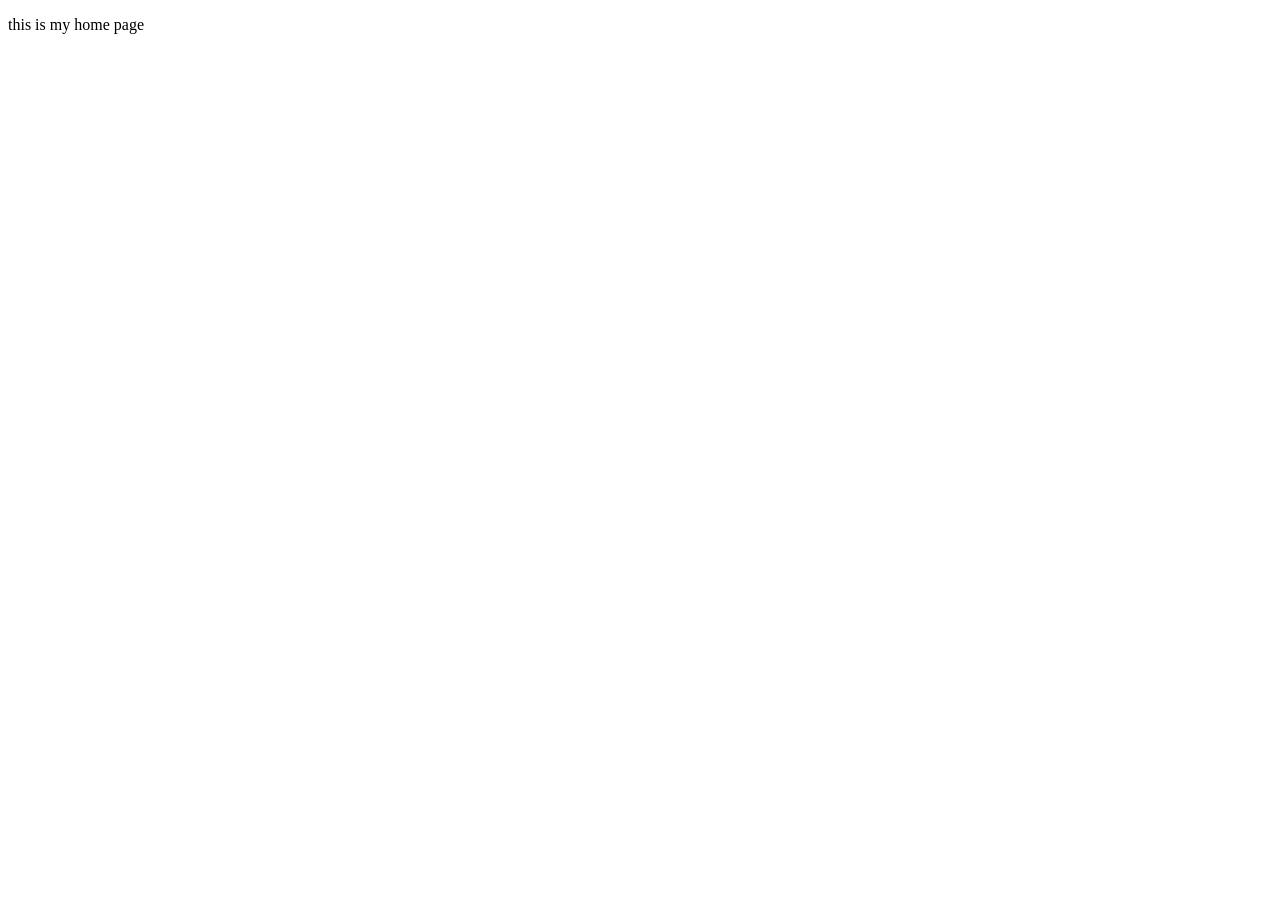
==== index.html @ b2bea454 "initial setup" ====
<!DOCTYPE html>

<html lang="en">

<head>

<meta charset="UTF-8">

<meta name="viewport" content="width=device-width, initial-scale=1.0">

<title>Home Page</title>

<link rel="stylesheet" href="css/style.css">  

</head>

<body>

<!-- Your content will go here -->
<p> this is my home page</p>
</body>

</html>
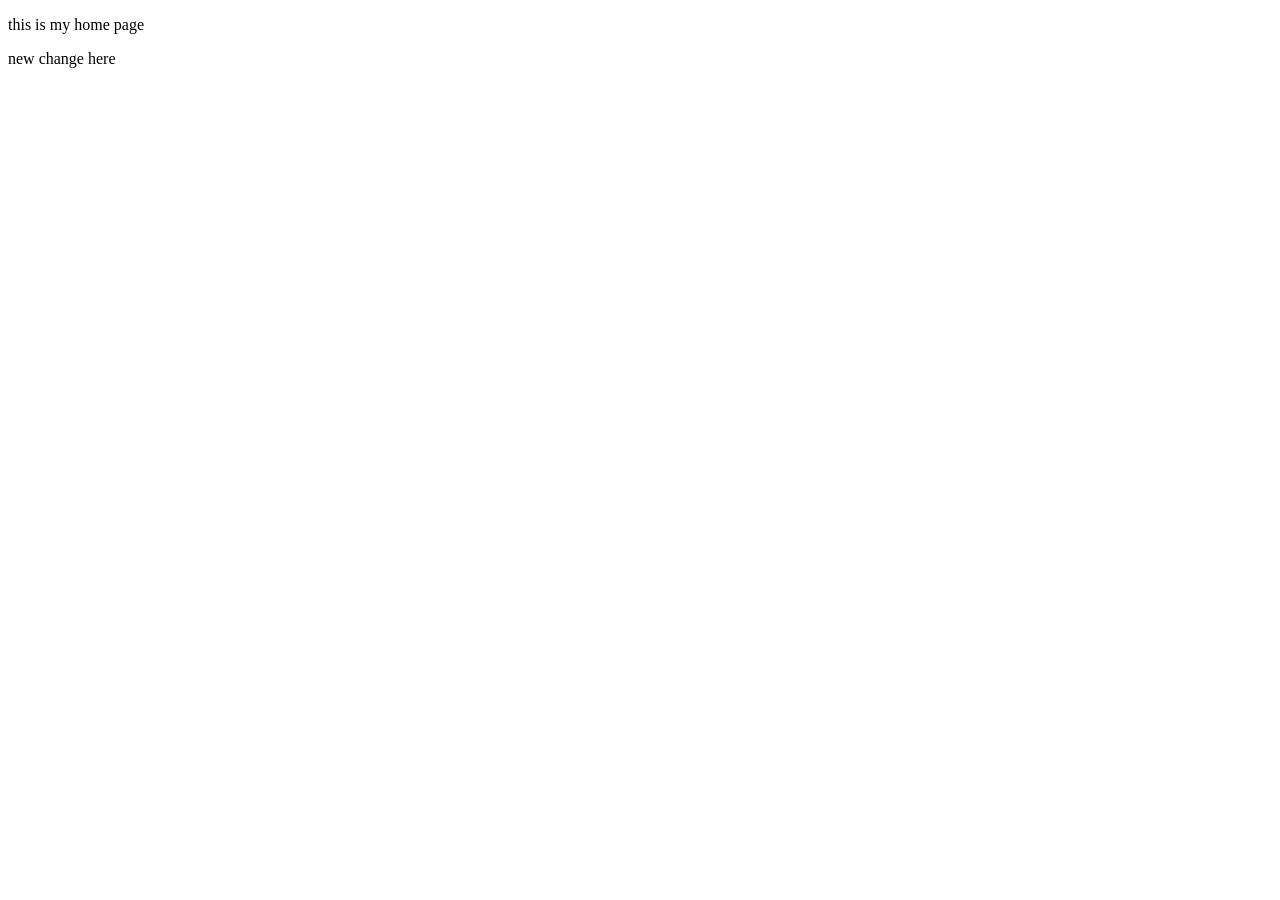
==== commit 45288f85: "update index.html" ====
--- a/index.html
+++ b/index.html
@@ -18,6 +18,7 @@
 
 <!-- Your content will go here -->
 <p> this is my home page</p>
+<p> new change here</p>
 </body>
 
 </html>
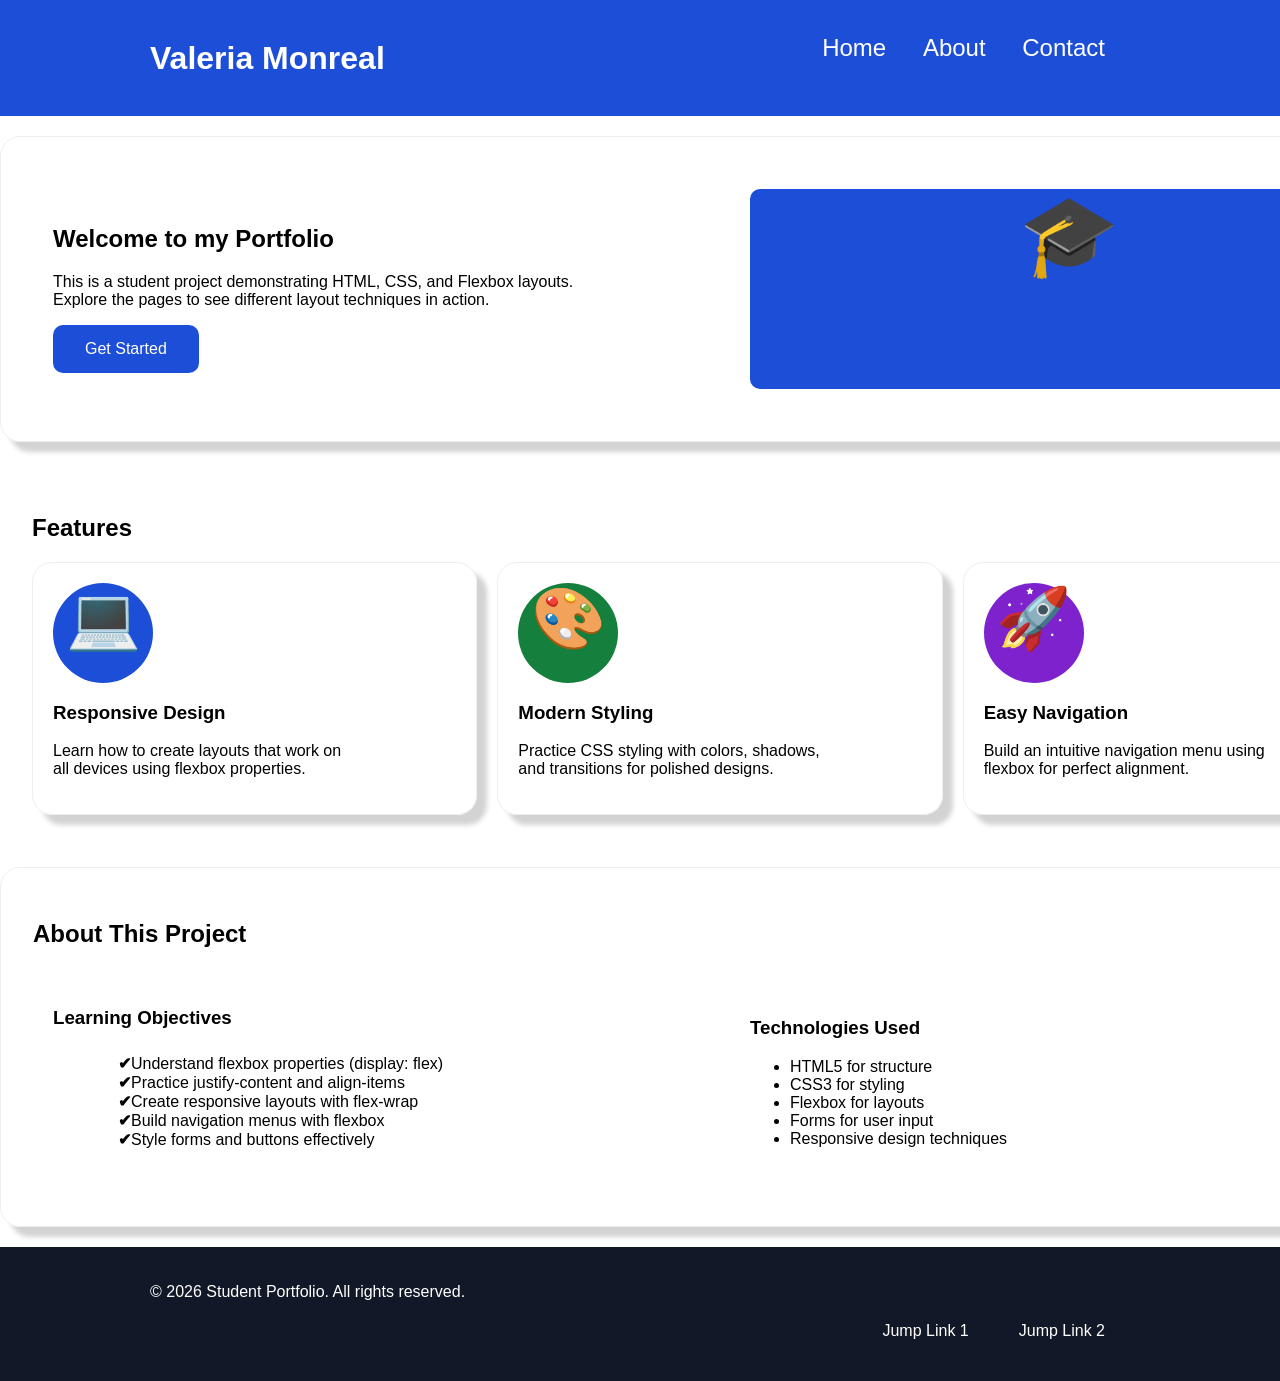
==== commit 08fe50fa: "Updated Website Pages" ====
--- a/index.html
+++ b/index.html
@@ -16,9 +16,108 @@
 
 <body>
 
-<!-- Your content will go here -->
-<p> this is my home page</p>
-<p> new change here</p>
+<header>
+ <div class="flexContainer">
+            <div id="headerName">
+                <p> Valeria Monreal</p>
+            </div>
+            <nav>
+                <ul id="jump1">
+                    <li><a href="index.html"> Home</a></li>
+                    <li><a href="about.html"> About</a></li>
+                    <li><a href="contact.html">Contact</a></li>
+                </ul>
+            </nav>
+        </div>
+  
+</header>
+<main>
+<section class="shadow" id="jump2">
+<div class="flexContainer">
+                <div class="flexItem">
+                    <h1>Welcome to my Portfolio</h1>
+                    <p> This is a student project demonstrating HTML, CSS, and Flexbox layouts. <br>
+                        Explore the pages to see different layout techniques in action.
+                    </p>
+                    <button>Get Started
+                    </button>
+                </div>
+                <div class="flexItem">
+                    <p id="heroIcon">&#x1F393;</p>
+                </div>
+            </div>
+
+</section>
+
+<section>
+    <h2>Features</h2>
+            <div class="flexContainer"> 
+                <div class="shadow flexItem">
+                    <p class="circleBlue"> &#x1F4BB;</p>
+                    <h3>Responsive Design</h3>
+                    <p>Learn how to create layouts that work on <br> all devices using flexbox properties.</p>
+                
+                </div>
+                 <div class="shadow flexItem">
+                    <p class="circleGreen"> &#x1F3A8;</p>
+                    <h3>Modern Styling</h3>
+                    <p>Practice CSS styling with colors, shadows,<br> and transitions for polished designs.</p>
+        
+                </div>
+                <div class="shadow flexItem">
+                    <p class="circlePurple"> &#x1F680;</p>
+                    <h3>Easy Navigation</h3>
+                    <p>Build an intuitive navigation menu using <br>flexbox for perfect alignment.</p>
+                </div>
+            </div>
+
+</section>
+
+<section class="shadow">
+    <h2>About This Project</h2>
+
+    <div class="flexContainer">
+
+        <div class="flexItem">
+            <h3>Learning Objectives</h3>
+            <ul class="listCheckmark">
+                <li>Understand flexbox properties (display: flex)</li>
+                <li>Practice justify-content and align-items</li>
+                <li>Create responsive layouts with flex-wrap</li>
+                <li>Build navigation menus with flexbox</li>
+                <li>Style forms and buttons effectively</li>
+            </ul>
+        </div>
+
+        <div class="flexItem">
+            <h3>Technologies Used</h3>
+            <ul>
+                <li>HTML5 for structure</li>
+                <li>CSS3 for styling</li>
+                <li>Flexbox for layouts</li>
+                <li>Forms for user input</li>
+                <li>Responsive design techniques</li>
+            </ul>
+        </div>
+
+    </div>
+</section>
+
+
+
+
+
+</main>
+<footer>
+
+    <p id="footerText">© 2026 Student Portfolio. All rights reserved.</p>
+    <ul id="footerNav">
+                    <li><a href="#jump1"> Jump Link 1</a></li>
+                    <li><a href="#jump2"> Jump Link 2</a></li>
+                    
+                </ul>
+
+</footer>
 </body>
 
 </html>
--- a/css/style.css
+++ b/css/style.css
@@ -0,0 +1,247 @@
+body{
+    margin: 0;
+    font-family: 'Segoe UI', Tahoma, Geneva, Verdana, sans-serif;
+}
+
+header{
+    background-color: #1D4ED8;
+    padding: 5px 150px 5px;
+}
+
+#headerName{
+    -webkit-flex: 1;
+    -ms-flex: 1;
+    flex: 1;
+    color: #ffffff;
+    font-size: 32px;
+    font-weight: 800;
+    
+}
+
+nav{
+    display: flex;
+    justify-content: flex-end;
+    font-size: 24px;
+    color: #ffffff;
+}
+
+nav a {
+    color: white;
+    text-decoration: none;
+}
+
+nav a:hover {
+    background-color: #111827;
+    color: white;
+}
+
+nav ul li{
+    padding: 5px 25px 25px 5px;
+    list-style-type: none;
+    display: inline-block;
+}
+
+
+
+
+
+main{
+    
+    width: 1440px;
+    margin: 0 auto;
+}
+
+.flexContainer {
+    display: -webkit-flex;
+    display: flex;
+    gap: 20px;
+    align-items: center;
+}
+
+.flexItem {
+    gap: 20px;
+    padding: 20px;
+    width: 100%;
+}
+
+section{
+    padding: 32px;
+    margin: 20px 0px 20px;
+
+}
+
+
+
+.shadow {
+    box-shadow: 10px 10px 5px lightgrey;
+    border: 1px solid #eeeeee;
+    border-radius: 20px;
+}
+
+#heroIcon{
+background-color: #1D4ED8;
+border-radius: 10px;
+font-size: 80px;
+
+margin: 0;
+height: 200px;
+text-align: center;
+}
+
+.circleBlue{
+    border-radius: 50%;
+    width: 100px;
+    height: 100px;
+    background-color: #1D4ED8;
+    text-align: center;
+    font-size: 60px;
+    margin: 0%;
+    padding: 0%;
+}
+.circleGreen{
+    border-radius: 50%;
+    width: 100px;
+    height: 100px;
+    background-color: #15803D;
+    text-align: center;
+    font-size: 60px;
+    margin: 0%;
+    padding: 0%;
+}
+.circlePurple{
+    border-radius: 50%;
+    width: 100px;
+    height: 100px;
+    background-color: #7E22CE;
+    text-align: center;
+    font-size: 60px;
+    margin: 0%;
+    padding: 0%;
+}
+
+footer{
+padding: 20px 150px 20px;
+background-color: #111827;
+color: #ffffff;
+}
+
+footer a {
+    color: #ffffff;
+    display: -webkit-flex;
+    display: flex;
+}
+
+footer ul li {
+
+    list-style-type: none;
+    display: inline-block;
+    padding: 5px 25px 5px;
+}
+
+#footerText {
+    -webkit-flex: 1;
+    -ms-flex: 1;
+    flex: 1;
+}
+
+#footerNav {
+    display: flex;
+    justify-content: flex-end;
+}
+
+#footerNav a {
+    text-decoration: none;
+}
+
+.listCheckmark{
+    list-style: none;
+    margin: 25px;
+}
+
+ul.listCheckmark li:before{
+    color: black;
+    content: '✔';
+    font-weight: bold;
+    right:25px;
+}
+
+button{
+    background-color: #1D4ED8;
+    border: none;
+    border-radius: 10px;
+    color: #ffffff;
+    padding: 15px 32px;
+    text-align: center;
+    text-decoration: none;
+    font-size: 16px;
+    cursor: pointer;
+}
+
+button:hover{
+    background-color: #111827;
+}
+
+.statBlue {
+    background-color: #1D4ED8;
+    color: white;
+    text-align: center;
+}
+.statGreen {
+    background-color: #15803D;
+    color: white;
+    text-align: center;
+}
+.statPurple {
+    background-color: #7E22CE;
+    color: white;
+    text-align: center;
+}
+
+.teamMember {
+    text-align: center;
+}
+
+.teamMember .circleBlue,
+.teamMember .circleGreen,
+.teamMember .circlePurple {
+    margin: 0 auto;
+}
+
+.contactHeader {
+    text-align: center;
+}
+
+form input[type="text"],
+form input[type="email"],
+form select,
+form textarea {
+    width: 100%;
+    box-sizing: border-box;
+    padding: 12px;
+}
+
+.contactInfo {
+    padding: 20px;
+}
+
+.officeHrs {
+    background-color: #1D4ED8;
+    color: white;
+    padding: 20px;
+    margin-top: 20px;
+}
+
+form input[type="submit"] {
+    width: 100%;
+    padding: 12px;
+    cursor: pointer;
+    box-sizing: border-box;
+}
+
+.contactForm {
+    flex: 3;
+}
+
+.contactSidebar {
+    flex: 1;
+}
